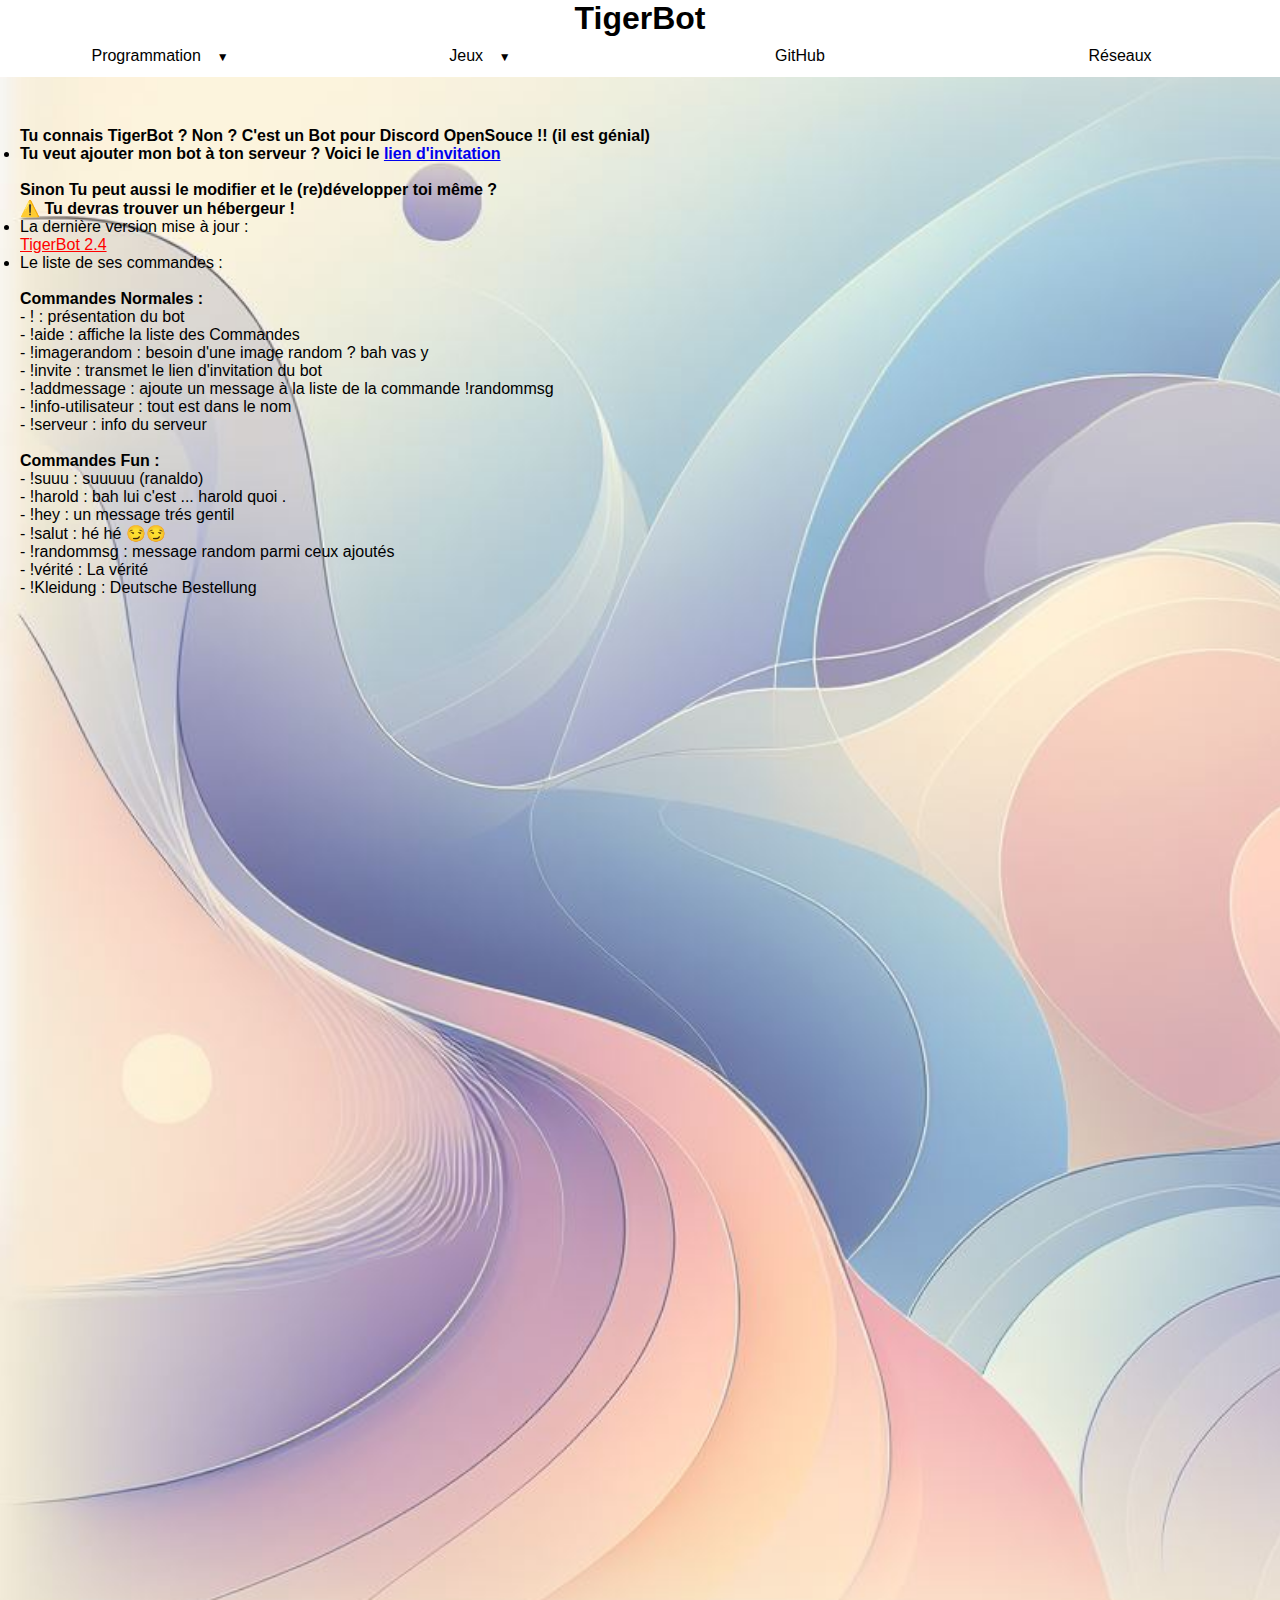
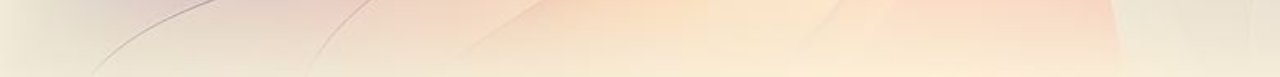
==== Page 2 VTigerBot/Page 4 VTigerBot.html @ 90561cc9 "Add files via upload" ====
<!DOCTYPE html>
<head>
    <meta charset="UTF-8">
    <link rel="stylesheet" href="style.css">
    <html lang="fr">
    <meta name="viewport" content="width=device-width, initial-scale=1.0">
    <title>GrapeGrabe Page 3</title>
    <link rel="shortcut icon" href="https://vortix-json.github.io/GrapeGrabe/img/logo%202.jpg" />
</head>
<body>
    <nav>
      <h1 style="text-align: center;">TigerBot</h1>
      <ul>
        <li class="deroulant"><a href="#">Programmation &ensp;</a>
          <ul class="sous">
            <li><a href="https://vortix-json.github.io/GrapeGrabe/Page 2 VTigerBot/Page%204%20VTigerBot.html">TigerBot</a></li>
            <li><a href="https://vortix-json.github.io/GrapeGrabe/Page 5 JBA/Page%208%20JBA%20(just%20be%20anonym)/index.html">JBA</a></li>
            <li><a href="https://vortix-json.github.io/GrapeGrabe/Page 3 Tuto TI/Page%203%20Tuto%20TI.html">Tuto TI</a></li>
          </ul>
        </li>
        <li class="deroulant"><a href="https://vortix-json.github.io/GrapeGrabe/Page 4 Jeux/Page%205%20Tuto.html">Jeux &ensp;</a>
          <ul class="sous">
            <li><a href="#">Labyrinthe</a></li>
            <li><a href="#">The Chest</a></li>
            <li><a href="#">3D Game</a></li>
          </ul>
        </li>
        <li><a href="https://github.com/Vortix-json/GrapeGrabe">GitHub</a></li>
        <li><a href="#">Réseaux</a></li>
      </ul>
    </nav>
    <div class="conteneur">  
    <ul><p>
    <b> Tu connais TigerBot ? Non ? C'est un Bot pour Discord OpenSouce !! (il est génial)</br>
    <li>Tu veut ajouter mon bot à ton serveur ? Voici le <a href="https://discord.com/oauth2/authorize?client_id=1133701196616585296&permissions=8&scope=bot">lien d'invitation</a></li>
  </br>
    Sinon Tu peut aussi le modifier et le (re)développer toi même ?</br>
    ⚠️ Tu devras trouver un hébergeur !</b>
  </p>
  <p>
    <li>La dernière version mise à jour : </li>
    <a style="color: #FF0000" href="https://vortix-json.github.io/GrapeGrabe/Page 4 VTigerBot/Versions TigerBot/TigerBot 2.4.zip">TigerBot 2.4</a>
    <li>Le liste de ses commandes :  </li></br>
    <b> Commandes Normales : </b></br>
    - ! : présentation du bot </br>
    - !aide : affiche la liste des Commandes</br>
    - !imagerandom : besoin d'une image random ? bah vas y </br>
    - !invite : transmet le lien d'invitation du bot </br>
    - !addmessage : ajoute un message à la liste de la commande !randommsg </br>
    - !info-utilisateur : tout est dans le nom </br>
    - !serveur : info du serveur</br></br>
    <b>Commandes Fun : </b></br>
    - !suuu : suuuuu (ranaldo) </br>
    - !harold : bah lui c'est ... harold quoi . </br>
    - !hey : un message trés gentil </br>
    - !salut : hé hé 😏😏</br>
    - !randommsg : message random parmi ceux ajoutés </br>
    - !vérité : La vérité </br>
    - !Kleidung : Deutsche Bestellung</br>
    </ul></p>
	</body>
</html>
---- Page 2 VTigerBot/style.css ----
/*Reset CSS*/
*{
    margin: 0px;
    padding: 0px;
    font-family: Avenir, sans-serif;
}

nav{
    width: 100%;
    margin: 0 auto;
    background-color: white;
    position: sticky;
    top: 0px;
}

nav ul{
    list-style-type: none;
}

nav ul li{
    float: left;
    width: 25%;
    text-align: center;
    position: relative;
}

nav ul::after{
    content: "";
    display: table;
    clear: both;
}

nav a{
    display: block;
    text-decoration: none;
    color: black;
    border-bottom: 2px solid transparent;
    padding: 10px 0px;
}

nav a:hover{
    color: rgb(0, 0, 255);
    border-bottom: 2px solid rgb(183, 0, 255);
}

.sous{
    display: none;
    box-shadow: 0px 1px 2px #CCC;
    background-color: white;
    position: absolute;
    width: 100%;
    z-index: 1000;
}
nav > ul li:hover .sous{
    display: block;
}
.sous li{
    float: none;
    width: 100%;
    text-align: left;
}
.sous a{
    padding: 10px;
    border-bottom: none;
}
.sous a:hover{
    border-bottom: none;
    background-color: RGBa(200,200,200,0.1);
}
.deroulant > a::after{
    content:" ▼";
    font-size: 12px;
}

.conteneur{
  margin: 50px 20px;
  height: 1500px;
}
body {
    color: #000;
    background-image: url("https://vortix-json.github.io/GrapeGrabe/img/bg.jpg");
    background-repeat:no-repeat;
    background-size:cover;
    font-family: Franklin Gothic Medium Cond, sans-serif;
    text-align: left;
}
button {
    background-image: linear-gradient(92.88deg, #455EB5 9.16%, #5643CC 43.89%, #673FD7 64.72%);	/*dégradé*/
    border-radius: 8px;			/* arondir les bords*/
    border-style: none;
    box-sizing: border-box;
    color: #FFFFFF;			/*couleur du texte*/
    cursor: pointer;
    flex-shrink: 0;
    font-family: "Inter UI","SF Pro Display",-apple-system,BlinkMacSystemFont,"Segoe UI",Roboto,Oxygen,Ubuntu,Cantarell,"Open Sans","Helvetica Neue",sans-serif;
    font-size: 16px;			/*Taille du texte*/
    font-weight: 500;
    height: 3rem;				/*hauteur bouton*/
    padding: 0 1.6rem;
    text-align: center;
    text-shadow: rgba(0, 0, 0, 0.25) 0 3px 8px;
    transition: all .5s;
    user-select: none;
    -webkit-user-select: none;
    touch-action: manipulation;
}
button:hover {
    box-shadow: rgba(80, 63, 205, 0.5) 0 15px 30px;
    transition-duration: .1s;
    transform: translateY(-5px);
}
  
@media (min-width: 768px) {
    button {
      padding: 0 2.6rem;
    }
}
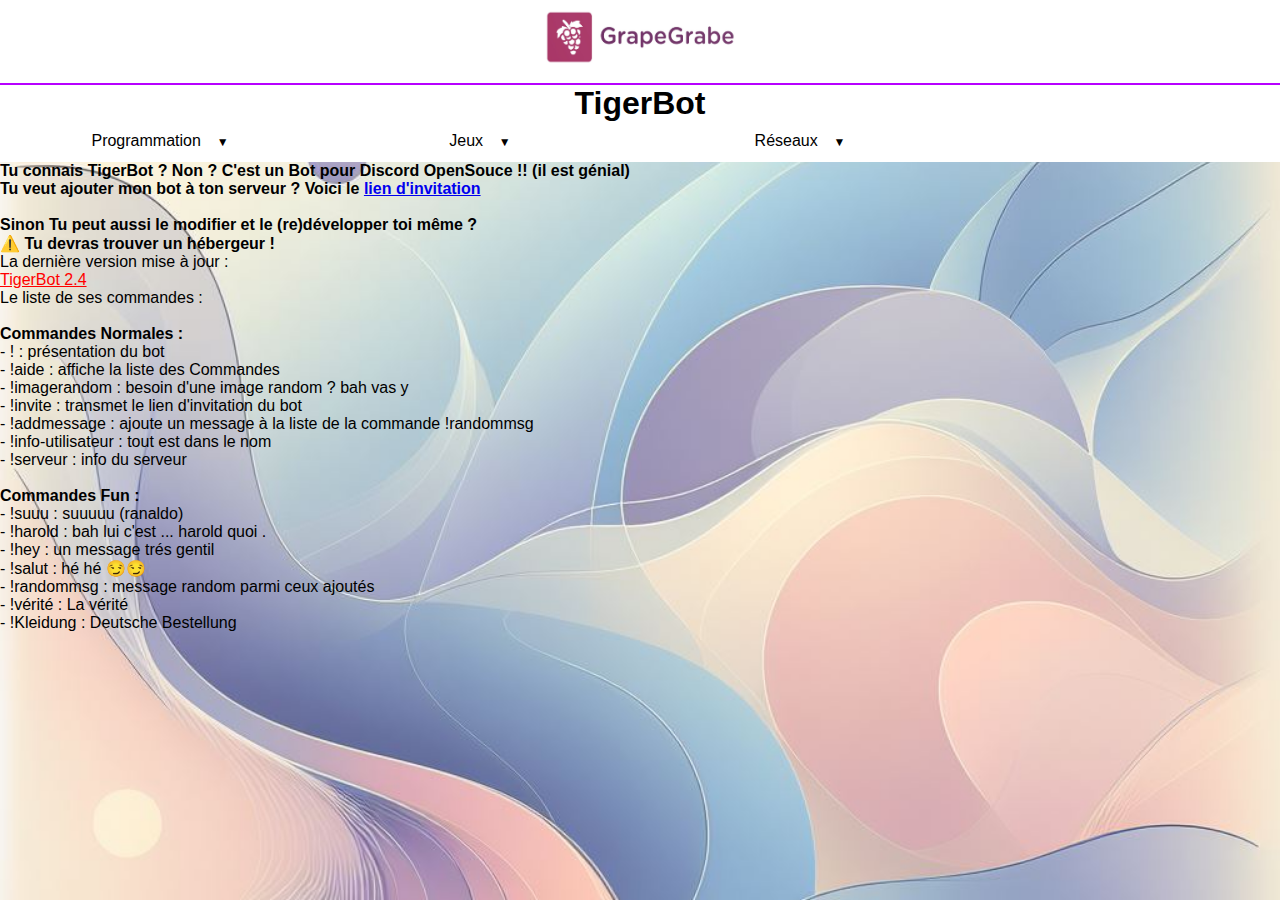
==== commit b6283388: "Add files via upload" ====
--- a/Page 2 VTigerBot/Page 4 VTigerBot.html
+++ b/Page 2 VTigerBot/Page 4 VTigerBot.html
@@ -9,27 +9,30 @@
 </head>
 <body>
     <nav>
+      <h1 style="text-align: center;"><a href="https://vortix-json.github.io/GrapeGrabe/index.html"><img src="https://vortix-json.github.io/GrapeGrabe/img/logo grape.jpg" alt="logo" width="191" height="55" /></a></h1>
       <h1 style="text-align: center;">TigerBot</h1>
       <ul>
         <li class="deroulant"><a href="#">Programmation &ensp;</a>
           <ul class="sous">
             <li><a href="https://vortix-json.github.io/GrapeGrabe/Page 2 VTigerBot/Page%204%20VTigerBot.html">TigerBot</a></li>
-            <li><a href="https://vortix-json.github.io/GrapeGrabe/Page 5 JBA/Page%208%20JBA%20(just%20be%20anonym)/index.html">JBA</a></li>
+            <li><a href="https://vortix-json.github.io/GrapeGrabe/Page 5 JBA/Page%208%20JBA%20(just%20be%20anonym)/Page 8 JBA.html">JBA</a></li>
             <li><a href="https://vortix-json.github.io/GrapeGrabe/Page 3 Tuto TI/Page%203%20Tuto%20TI.html">Tuto TI</a></li>
           </ul>
         </li>
-        <li class="deroulant"><a href="https://vortix-json.github.io/GrapeGrabe/Page 4 Jeux/Page%205%20Tuto.html">Jeux &ensp;</a>
+        <li class="deroulant"><a href="https://vortix-json.github.io/GrapeGrabe/Page 4 Jeux/Page%207%20Jeux.html">Jeux &ensp;</a>
           <ul class="sous">
             <li><a href="#">Labyrinthe</a></li>
             <li><a href="#">The Chest</a></li>
             <li><a href="#">3D Game</a></li>
           </ul>
         </li>
-        <li><a href="https://github.com/Vortix-json/GrapeGrabe">GitHub</a></li>
-        <li><a href="#">Réseaux</a></li>
+        <li class="deroulant"><a href="#">Réseaux &ensp;</a></li>
+          <ul class="sous">
+            <li><a href="https://discord.gg/aSAGH34p76">Notre Serveur Discord</a></li>
+        <li class="deroulant"><a href="https://github.com/Vortix-json/GrapeGrabe">GitHub</a></li>
+
       </ul>
     </nav>
-    <div class="conteneur">  
     <ul><p>
     <b> Tu connais TigerBot ? Non ? C'est un Bot pour Discord OpenSouce !! (il est génial)</br>
     <li>Tu veut ajouter mon bot à ton serveur ? Voici le <a href="https://discord.com/oauth2/authorize?client_id=1133701196616585296&permissions=8&scope=bot">lien d'invitation</a></li>
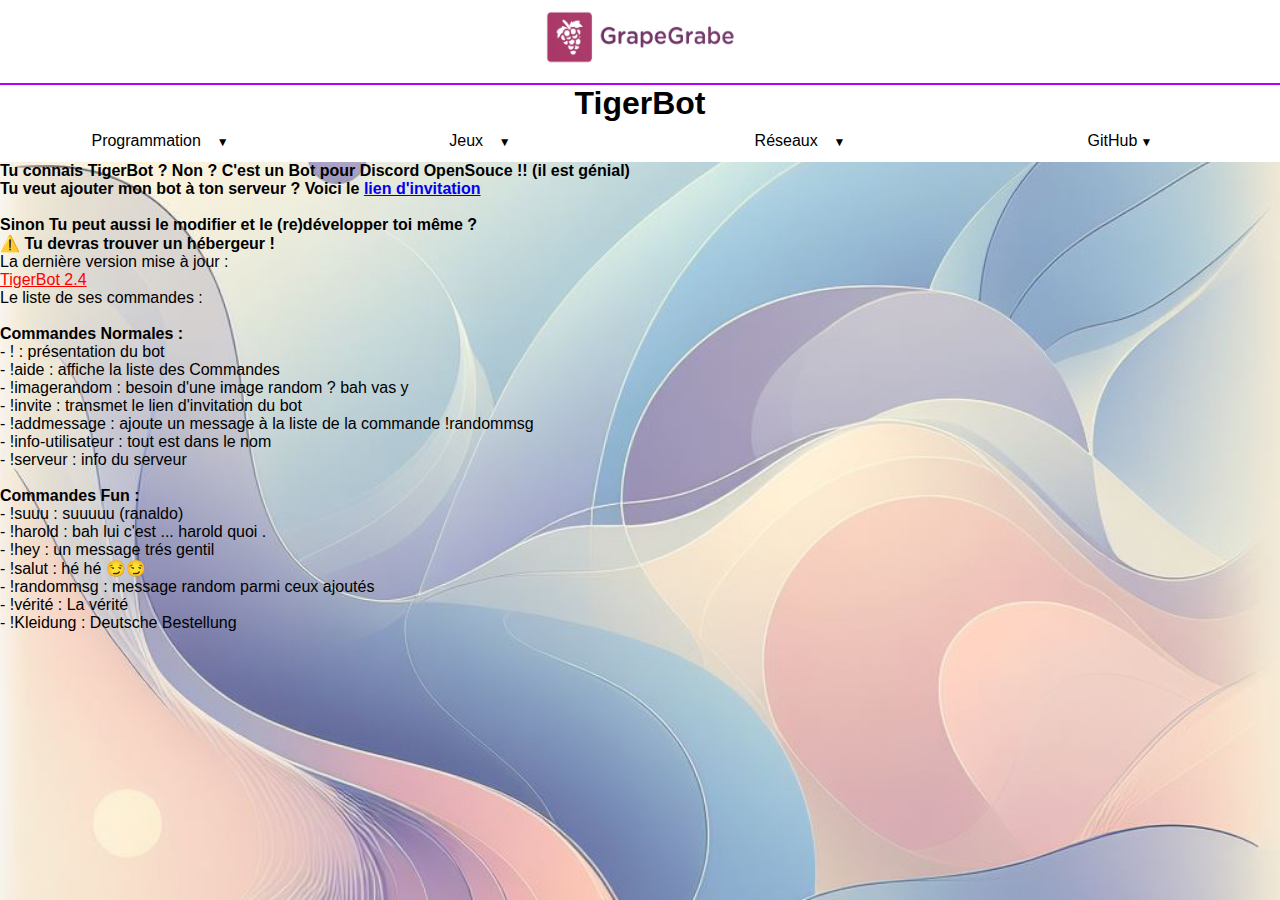
==== commit 89251112: "Update Page 4 VTigerBot.html" ====
--- a/Page 2 VTigerBot/Page 4 VTigerBot.html
+++ b/Page 2 VTigerBot/Page 4 VTigerBot.html
@@ -29,6 +29,8 @@
         <li class="deroulant"><a href="#">Réseaux &ensp;</a></li>
           <ul class="sous">
             <li><a href="https://discord.gg/aSAGH34p76">Notre Serveur Discord</a></li>
+	  </ul>
+        </li>
         <li class="deroulant"><a href="https://github.com/Vortix-json/GrapeGrabe">GitHub</a></li>
 
       </ul>
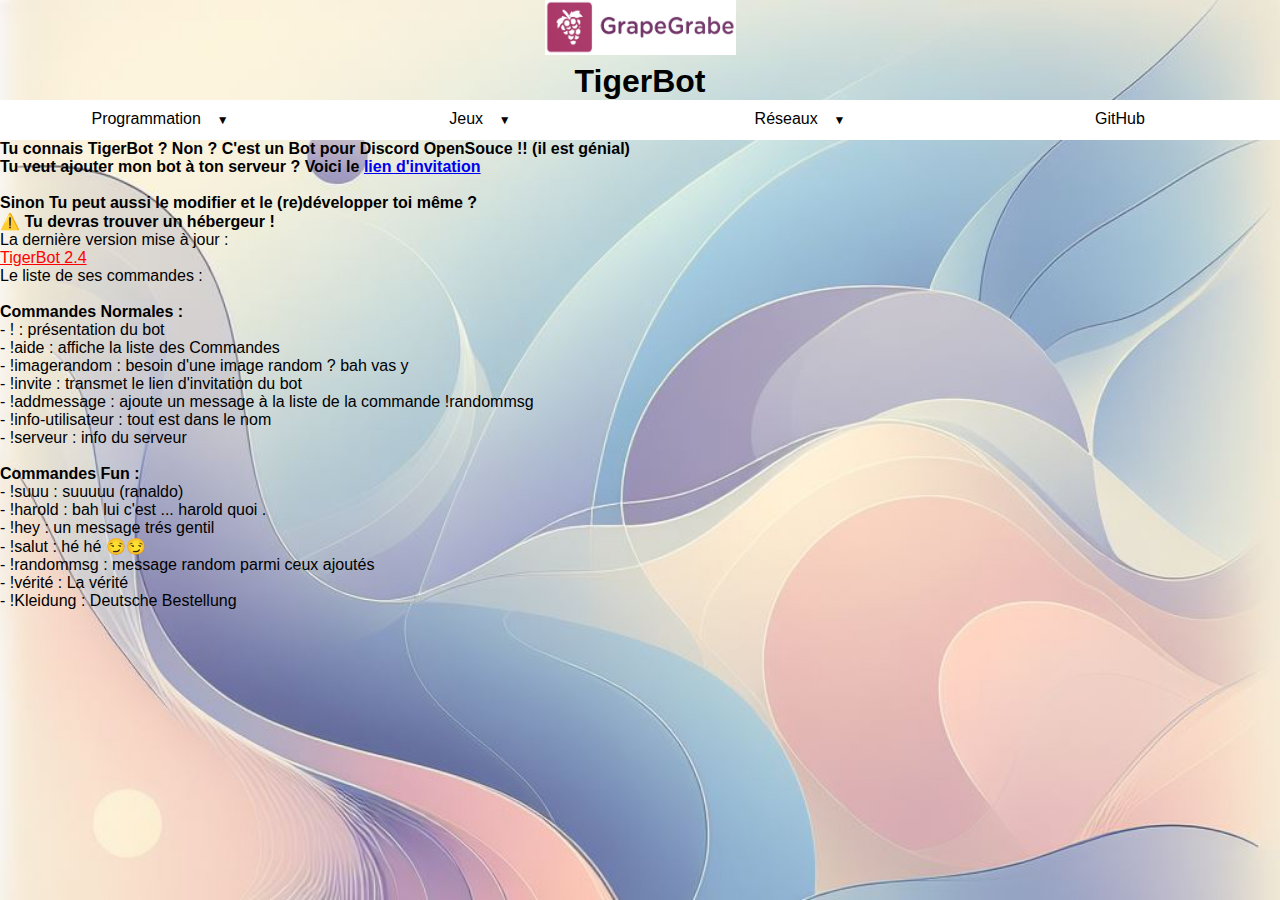
==== commit e742e247: "Update Page 4 VTigerBot.html" ====
--- a/Page 2 VTigerBot/Page 4 VTigerBot.html
+++ b/Page 2 VTigerBot/Page 4 VTigerBot.html
@@ -8,14 +8,14 @@
     <link rel="shortcut icon" href="https://vortix-json.github.io/GrapeGrabe/img/logo%202.jpg" />
 </head>
 <body>
+<h1 style="text-align: center;"><a href="https://vortix-json.github.io/GrapeGrabe/index.html"><img src="https://vortix-json.github.io/GrapeGrabe/img/logo grape.jpg" alt="logo" width="191" height="55" /></a></h1>
+<h1 style="text-align: center;">TigerBot</h1>
     <nav>
-      <h1 style="text-align: center;"><a href="https://vortix-json.github.io/GrapeGrabe/index.html"><img src="https://vortix-json.github.io/GrapeGrabe/img/logo grape.jpg" alt="logo" width="191" height="55" /></a></h1>
-      <h1 style="text-align: center;">TigerBot</h1>
       <ul>
         <li class="deroulant"><a href="#">Programmation &ensp;</a>
           <ul class="sous">
             <li><a href="https://vortix-json.github.io/GrapeGrabe/Page 2 VTigerBot/Page%204%20VTigerBot.html">TigerBot</a></li>
-            <li><a href="https://vortix-json.github.io/GrapeGrabe/Page 5 JBA/Page%208%20JBA%20(just%20be%20anonym)/Page 8 JBA.html">JBA</a></li>
+            <li><a href="https://vortix-json.github.io/GrapeGrabe/Page 5 JBA/Page%208%20JBA.html">JBA</a></li>
             <li><a href="https://vortix-json.github.io/GrapeGrabe/Page 3 Tuto TI/Page%203%20Tuto%20TI.html">Tuto TI</a></li>
           </ul>
         </li>
@@ -26,13 +26,13 @@
             <li><a href="#">3D Game</a></li>
           </ul>
         </li>
-        <li class="deroulant"><a href="#">Réseaux &ensp;</a></li>
+        <li class="deroulant"><a href="#">Réseaux &ensp;</a>
           <ul class="sous">
             <li><a href="https://discord.gg/aSAGH34p76">Notre Serveur Discord</a></li>
-	  </ul>
+            <li><a href="https://instagram.com/vortix.json?igshid=OGQ5ZDc2ODk2ZA%3D%3D&utm_source=qr">Instagram</a></li>
+          </ul>
         </li>
-        <li class="deroulant"><a href="https://github.com/Vortix-json/GrapeGrabe">GitHub</a></li>
-
+        <li><a href="https://github.com/Vortix-json/GrapeGrabe">GitHub</a></li>
       </ul>
     </nav>
     <ul><p>
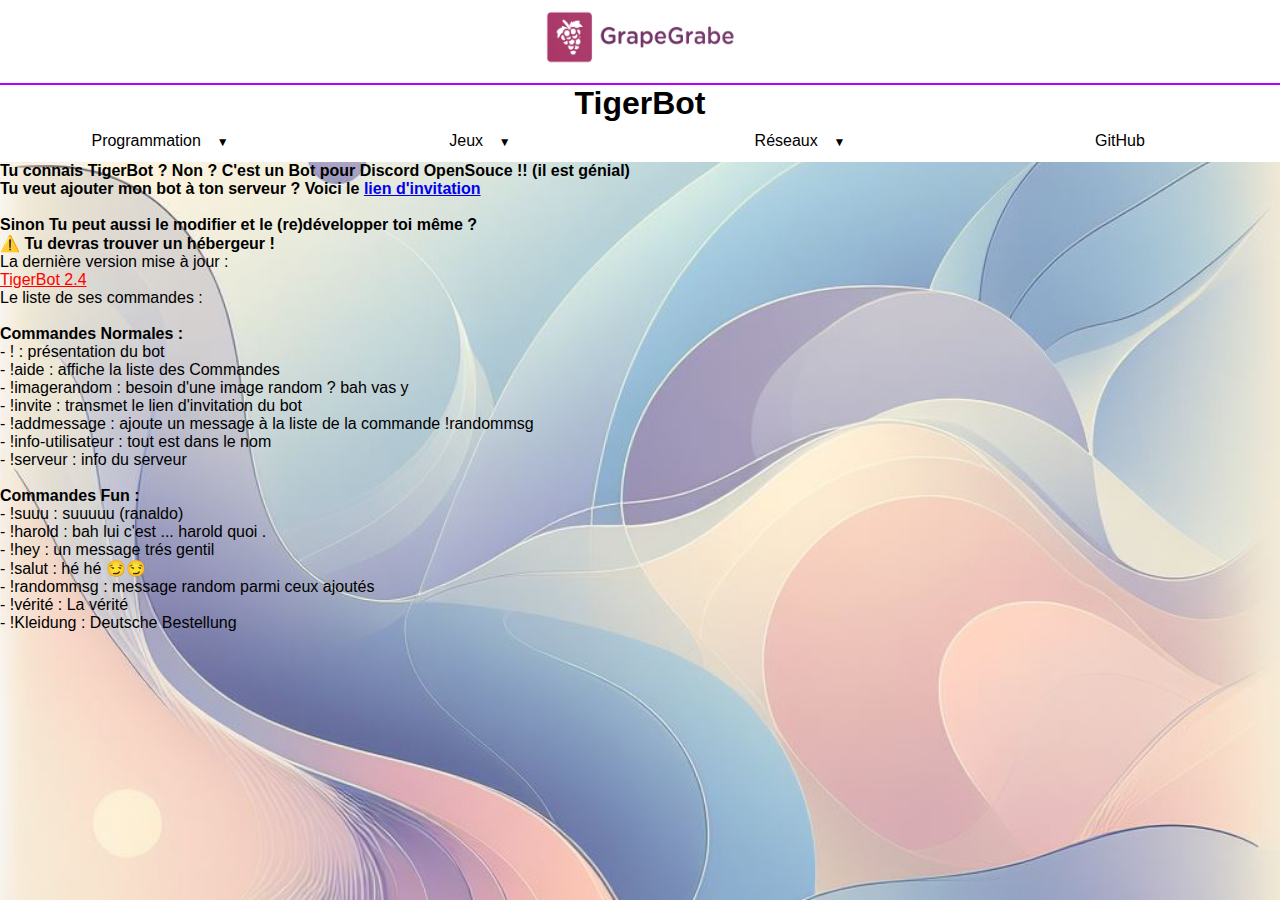
==== commit e00263bf: "Update Page 4 VTigerBot.html" ====
--- a/Page 2 VTigerBot/Page 4 VTigerBot.html
+++ b/Page 2 VTigerBot/Page 4 VTigerBot.html
@@ -8,9 +8,9 @@
     <link rel="shortcut icon" href="https://vortix-json.github.io/GrapeGrabe/img/logo%202.jpg" />
 </head>
 <body>
-<h1 style="text-align: center;"><a href="https://vortix-json.github.io/GrapeGrabe/index.html"><img src="https://vortix-json.github.io/GrapeGrabe/img/logo grape.jpg" alt="logo" width="191" height="55" /></a></h1>
-<h1 style="text-align: center;">TigerBot</h1>
     <nav>
+	<h1 style="text-align: center;"><a href="https://vortix-json.github.io/GrapeGrabe/index.html"><img src="https://vortix-json.github.io/GrapeGrabe/img/logo grape.jpg" alt="logo" width="191" height="55" /></a></h1>
+	<h1 style="text-align: center;">TigerBot</h1>
       <ul>
         <li class="deroulant"><a href="#">Programmation &ensp;</a>
           <ul class="sous">
